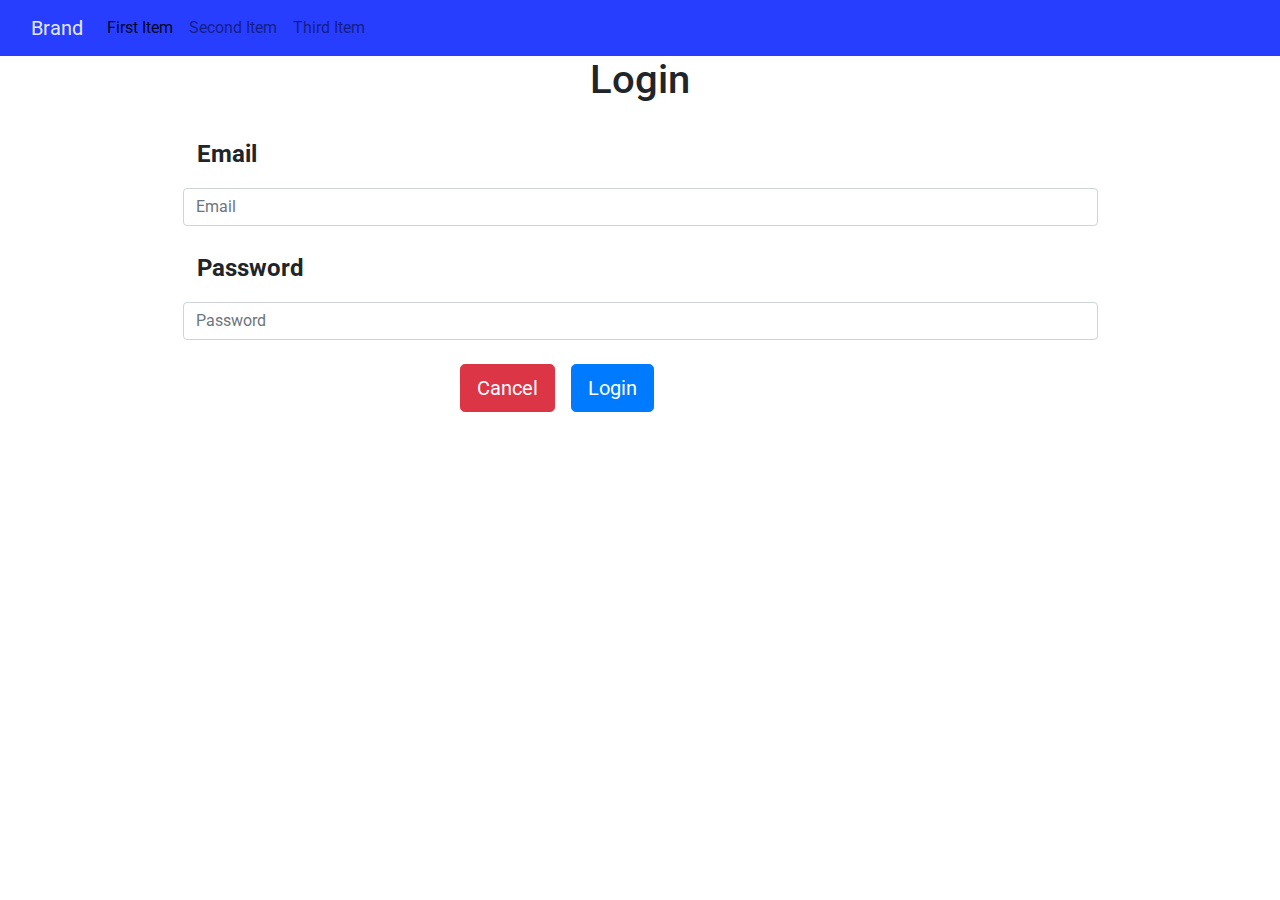
==== templates/login.html @ b01db616 "signup added" ====
<!DOCTYPE html>
<html>

<head>
    <meta charset="utf-8">
    <meta name="viewport" content="width=device-width, initial-scale=1.0">
    <title>registration</title>
    <link rel="stylesheet" href="https://cdnjs.cloudflare.com/ajax/libs/twitter-bootstrap/4.0.0/css/bootstrap.min.css">
    <link rel="stylesheet" href="https://fonts.googleapis.com/css?family=Roboto">
    <link rel="stylesheet" href="assets/css/styles.min.css">
</head>

<body>
    <nav class="navbar navbar-light navbar-expand-md" style="background-color:#273dff;color:rgb(255,255,255);">
        <div class="container-fluid"><a class="navbar-brand" href="#" style="color:rgba(255,255,255,0.9);">Brand</a><button class="navbar-toggler" data-toggle="collapse" data-target="#navcol-1"><span class="sr-only">Toggle navigation</span><span class="navbar-toggler-icon"></span></button>
            <div
                class="collapse navbar-collapse" id="navcol-1">
                <ul class="nav navbar-nav">
                    <li class="nav-item" role="presentation"><a class="nav-link active" href="#">First Item</a></li>
                    <li class="nav-item" role="presentation"><a class="nav-link" href="#">Second Item</a></li>
                    <li class="nav-item" role="presentation"><a class="nav-link" href="#">Third Item</a></li>
                </ul>
        </div>
        </div>
    </nav>
    <div class="row">
        <div class="col">
            <h1 class="text-center">Login</h1>
        </div>
    </div>
    <div class="container">
        <div>
            <form>
                <div class="form-group">
                    <div id="formdiv">
                        <div class="form-row" style="margin-right:0px;margin-left:0px;padding-top:24px;">
                            <div class="col-md-8 offset-md-1">
                                <p style="margin-left:2%;font-family:Roboto, sans-serif;font-size:24px;"><strong>Email</strong></p>
                            </div>
                            <div class="col-md-10 offset-md-1"><input class="form-control" type="text" name="name" placeholder="Email" style="margin-left:0px;font-family:Roboto, sans-serif;"></div>
                        </div>
                        <div class="form-row" style="margin-right:0px;margin-left:0px;padding-top:24px;">
                            <div class="col-md-8 offset-md-1">
                                <p style="margin-left:2%;font-family:Roboto, sans-serif;font-size:24px;"><strong>Password</strong></p>
                            </div>
                            <div class="col-md-10 offset-md-1"><input class="form-control" type="text" name="birthPlace" placeholder="Password" style="margin-left:0px;font-family:Roboto, sans-serif;"></div>
                        </div>
                        <div class="form-row" style="margin-right:0px;margin-left:0px;padding-top:24px;">
                            <div class="col-12 col-md-4 offset-md-4"><button class="btn btn-danger btn-lg" type="reset" style="font-family:Roboto, sans-serif;">Cancel</button><button class="btn btn-primary btn-lg" type="submit" style="margin-left:16px;">Login</button></div>
                        </div>
                    </div>
                </div>
            </form>
        </div>
    </div>
    <script src="https://cdnjs.cloudflare.com/ajax/libs/jquery/3.2.1/jquery.min.js"></script>
    <script src="https://cdnjs.cloudflare.com/ajax/libs/twitter-bootstrap/4.0.0/js/bootstrap.bundle.min.js"></script>
    <script src="assets/js/script.min.js"></script>
</body>

</html>
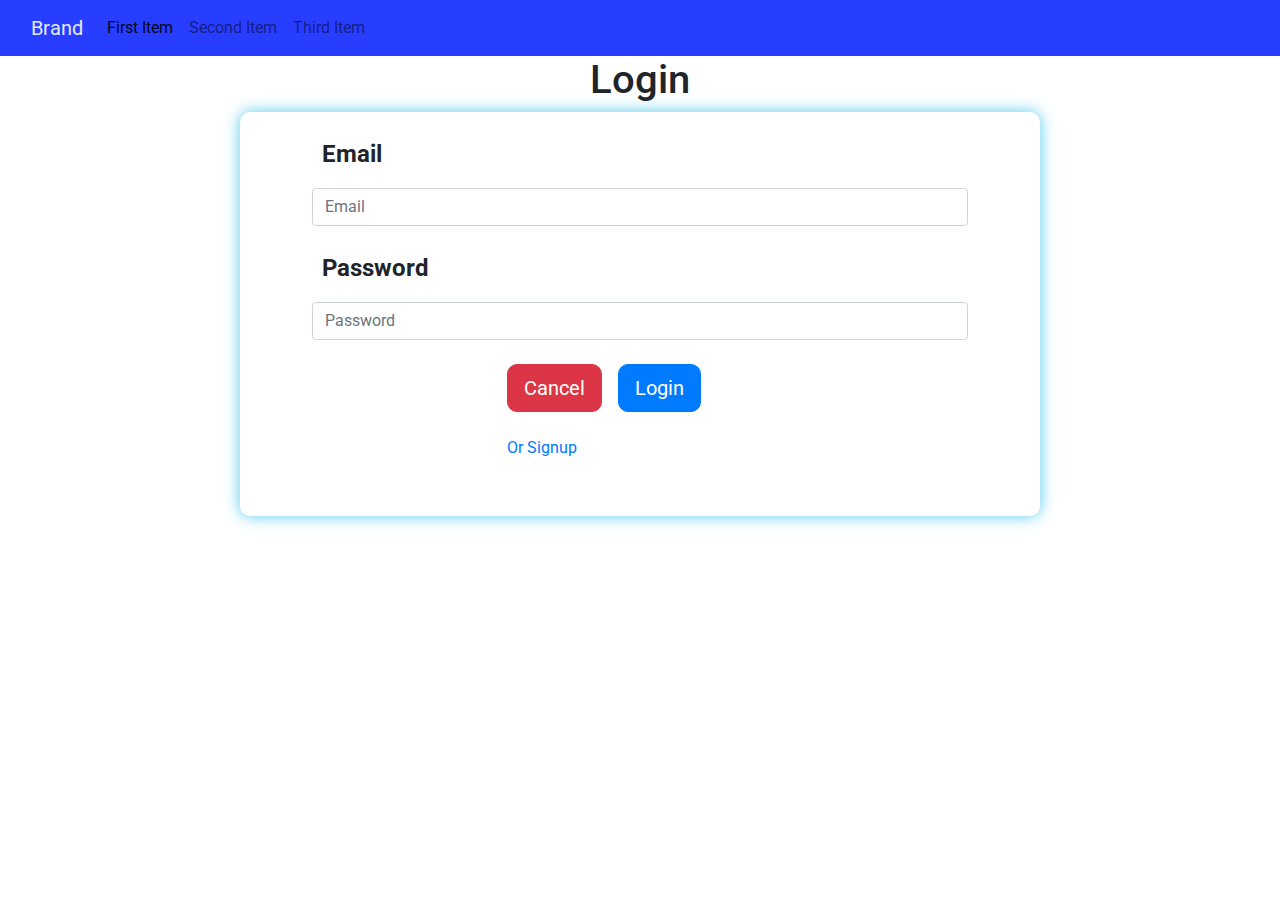
==== commit 93c50aae: "signup added" ====
--- a/templates/login.html
+++ b/templates/login.html
@@ -7,7 +7,7 @@
     <title>registration</title>
     <link rel="stylesheet" href="https://cdnjs.cloudflare.com/ajax/libs/twitter-bootstrap/4.0.0/css/bootstrap.min.css">
     <link rel="stylesheet" href="https://fonts.googleapis.com/css?family=Roboto">
-    <link rel="stylesheet" href="assets/css/styles.min.css">
+    <link rel="stylesheet" href="../static/assets/css/styles.min.css">
 </head>
 
 <body>
@@ -46,7 +46,10 @@
                             <div class="col-md-10 offset-md-1"><input class="form-control" type="text" name="birthPlace" placeholder="Password" style="margin-left:0px;font-family:Roboto, sans-serif;"></div>
                         </div>
                         <div class="form-row" style="margin-right:0px;margin-left:0px;padding-top:24px;">
-                            <div class="col-12 col-md-4 offset-md-4"><button class="btn btn-danger btn-lg" type="reset" style="font-family:Roboto, sans-serif;">Cancel</button><button class="btn btn-primary btn-lg" type="submit" style="margin-left:16px;">Login</button></div>
+                            <div class="col-12 col-md-4 offset-md-4" style="width:300px;padding:0;"><button class="btn btn-danger btn-lg" type="reset" style="font-family:Roboto, sans-serif;">Cancel</button><button class="btn btn-primary btn-lg" type="submit" style="margin-left:16px;">Login</button></div>
+                        </div>
+                        <div class="form-row" style="margin-right:0px;margin-left:0px;padding-top:24px;">
+                            <div class="col-12 col-md-4 offset-md-4" style="width:300px;padding:0;"><a href="/signup/">Or Signup</a></div>
                         </div>
                     </div>
                 </div>
@@ -55,7 +58,7 @@
     </div>
     <script src="https://cdnjs.cloudflare.com/ajax/libs/jquery/3.2.1/jquery.min.js"></script>
     <script src="https://cdnjs.cloudflare.com/ajax/libs/twitter-bootstrap/4.0.0/js/bootstrap.bundle.min.js"></script>
-    <script src="assets/js/script.min.js"></script>
+    <script src="../static/assets/js/script.min.js"></script>
 </body>
 
 </html>--- a/static/assets/css/styles.min.css
+++ b/static/assets/css/styles.min.css
@@ -0,0 +1 @@
+.hero .get-it .btn{margin-left:10px;margin-bottom:10px;text-shadow:none}.login-dark{height:1000px;background:url(star-sky.jpg) #475d62;background-size:cover;position:relative}.login-dark form{max-width:320px;width:90%;background-color:#1e2833;padding:40px;border-radius:4px;transform:translate(-50%,-50%);position:absolute;top:50%;left:50%;color:#fff;box-shadow:3px 3px 4px rgba(0,0,0,.2)}.contact-clean form .btn:active,.login-dark form .btn-primary:active{transform:translateY(1px)}.login-dark .illustration{text-align:center;padding:15px 0 20px;font-size:100px;color:#2980ef}.login-dark form .form-control{background:0 0;border:none;border-bottom:1px solid #434a52;border-radius:0;box-shadow:none;outline:0;color:inherit}.login-dark form .btn-primary{background:#214a80;border:none;border-radius:4px;padding:11px;box-shadow:none;margin-top:26px;text-shadow:none;outline:0}.login-dark form .btn-primary:active,.login-dark form .btn-primary:hover{background:#214a80;outline:0}.login-dark form .forgot{display:block;text-align:center;font-size:12px;color:#6f7a85;opacity:.9;text-decoration:none}.login-dark form .forgot:active,.login-dark form .forgot:hover{opacity:1;text-decoration:none}.contact-clean{background:#f1f7fc;padding:80px 0}@media (max-width:767px){.contact-clean{padding:20px 0}}.contact-clean form{max-width:480px;width:90%;margin:0 auto;background-color:#fff;padding:40px;border-radius:4px;color:#505e6c;box-shadow:1px 1px 5px rgba(0,0,0,.1)}@media (max-width:767px){.contact-clean form{padding:30px}}.contact-clean h2{margin-top:5px;font-weight:700;font-size:28px;margin-bottom:36px;color:inherit}.contact-clean .form-group:last-child{margin-bottom:5px}.contact-clean form .form-control{background:#fff;border:1px solid #d4d4d4;border-radius:2px;box-shadow:1px 1px 1px rgba(0,0,0,.05);outline:0;color:inherit;padding-left:12px;height:42px}.contact-clean form .form-control:focus{border:1px solid #b2b2b2}.contact-clean form textarea.form-control{min-height:100px;max-height:260px;padding-top:10px;resize:vertical}.contact-clean form .form-control-feedback{height:42px;line-height:42px}.contact-clean form .help-block{margin-top:8px;font-size:13px}.contact-clean form .btn{padding:16px 32px;border:none;background:0 0;box-shadow:none;text-shadow:none;opacity:.9;text-transform:uppercase;font-weight:700;font-size:13px;letter-spacing:.4px;line-height:1;outline:0!important}.contact-clean form .btn:hover{opacity:1}.contact-clean form .btn-primary{background-color:#055ada!important;margin-top:15px;color:#fff}#formdiv{padding-bottom:5%;margin-left:14%;margin-right:14%;border-radius:10.2px;box-shadow:0 0 16px rgba(81,203,238,1)}.card-header:first-child{background-color:#7203ff}.btn:not(:disabled):not(.disabled){border-radius:10px}.hero .get-it .btn{margin-left:10px;margin-bottom:10px;text-shadow:none}.login-dark{height:1000px;background:url(star-sky.jpg) #475d62;background-size:cover;position:relative}.login-dark form{max-width:320px;width:90%;background-color:#1e2833;padding:40px;border-radius:4px;transform:translate(-50%,-50%);position:absolute;top:50%;left:50%;color:#fff;box-shadow:3px 3px 4px rgba(0,0,0,.2)}.contact-clean form .btn:active,.login-dark form .btn-primary:active{transform:translateY(1px)}.login-dark .illustration{text-align:center;padding:15px 0 20px;font-size:100px;color:#2980ef}.login-dark form .form-control{background:0 0;border:none;border-bottom:1px solid #434a52;border-radius:0;box-shadow:none;outline:0;color:inherit}.login-dark form .btn-primary{background:#214a80;border:none;border-radius:4px;padding:11px;box-shadow:none;margin-top:26px;text-shadow:none;outline:0}.login-dark form .btn-primary:active,.login-dark form .btn-primary:hover{background:#214a80;outline:0}.login-dark form .forgot{display:block;text-align:center;font-size:12px;color:#6f7a85;opacity:.9;text-decoration:none}.login-dark form .forgot:active,.login-dark form .forgot:hover{opacity:1;text-decoration:none}.contact-clean{background:#f1f7fc;padding:80px 0}@media (max-width:767px){.contact-clean{padding:20px 0}}.contact-clean form{max-width:480px;width:90%;margin:0 auto;background-color:#fff;padding:40px;border-radius:4px;color:#505e6c;box-shadow:1px 1px 5px rgba(0,0,0,.1)}@media (max-width:767px){.contact-clean form{padding:30px}}.contact-clean h2{margin-top:5px;font-weight:700;font-size:28px;margin-bottom:36px;color:inherit}.contact-clean .form-group:last-child{margin-bottom:5px}.contact-clean form .form-control{background:#fff;border:1px solid #d4d4d4;border-radius:2px;box-shadow:1px 1px 1px rgba(0,0,0,.05);outline:0;color:inherit;padding-left:12px;height:42px}.contact-clean form .form-control:focus{border:1px solid #b2b2b2}.contact-clean form textarea.form-control{min-height:100px;max-height:260px;padding-top:10px;resize:vertical}.contact-clean form .form-control-feedback{height:42px;line-height:42px}.contact-clean form .help-block{margin-top:8px;font-size:13px}.contact-clean form .btn{padding:16px 32px;border:none;background:0 0;box-shadow:none;text-shadow:none;opacity:.9;text-transform:uppercase;font-weight:700;font-size:13px;letter-spacing:.4px;line-height:1;outline:0!important}.contact-clean form .btn:hover{opacity:1}.contact-clean form .btn-primary{background-color:#055ada!important;margin-top:15px;color:#fff}#formdiv{padding-bottom:5%;margin-left:14%;margin-right:14%;border-radius:10.2px;box-shadow:0 0 16px rgba(81,203,238,1)}.card-header:first-child{background-color:#7203ff}.btn:not(:disabled):not(.disabled){border-radius:10px}